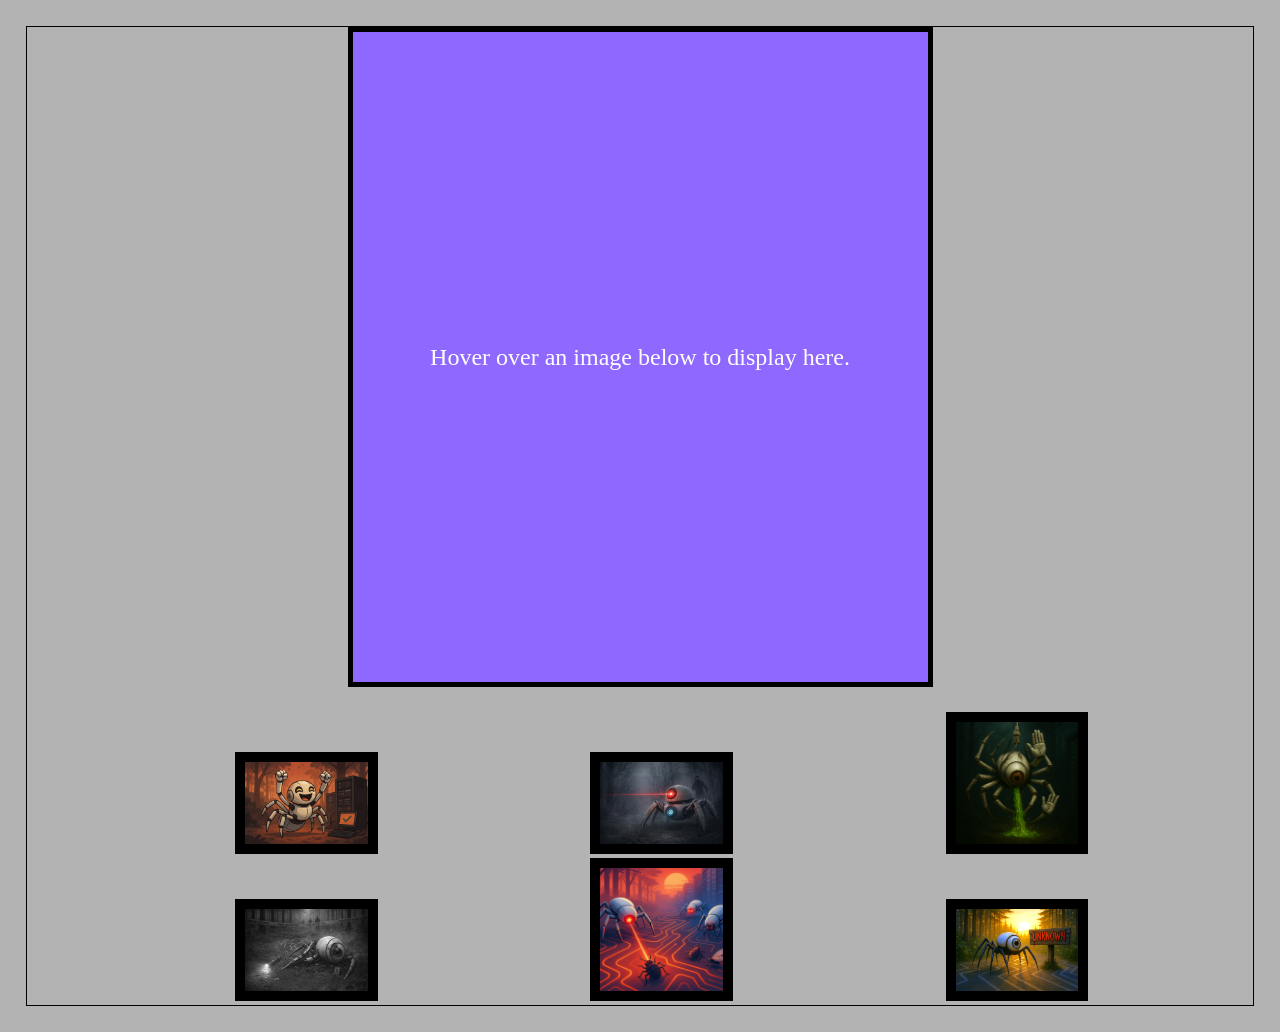
==== index.html @ db783b12 "First Update This is the first update to the application" ====
<!DOCTYPE html>
<html lang="en">
<head>
	<meta charset="UTF-8">
	<title>Photo Gallery</title>
	<link rel="stylesheet" href="css/gallery.css">
	<script src = "js/gallery.js"></script>
</head>
<body>
	<div id = "image">
		Hover over an image below to display here.
	</div>
	<img class = "preview" alt = "The joy of success" src = "img/all_done.png" onmouseover = "upDate(this)" onmouseout = "unDo()">
	<img class = "preview" alt = "Are you still there?" src = "img/AreYouStillThere.png" onmouseover = "upDate(this)" onmouseout = "unDo()">
	<img class = "preview" alt = "Don't drink the cool-aid" src = "img/BadRequest.png" onmouseover = "upDate(this)" onmouseout = "unDo()">
	<img class = "preview" alt = "Tis but a scratch!" src = "img/Broken.png" onmouseover = "upDate(this)" onmouseout = "unDo()">
	<img class = "preview" alt = "No more bugs in the code" src = "img/BUGS.png" onmouseover = "upDate(this)" onmouseout = "unDo()">
	<img class = "preview" alt = "To boldly go, into the unknown..." src = "img/unknown.png" onmouseover = "upDate(this)" onmouseout = "unDo()">
	<script>addListeners()</script>
	<!-- This Page was created for Interactivity with JavaScript: Final Project (April 2026)-->
</body>
</html>
---- css/gallery.css ----
/*Name this external file gallery.css*/
body{
		margin: 2%;
		border: 1px solid black;
		background-color: #b3b3b3;
}
#image{
    line-height:650px;
		width: 575px;
    height: 650px;
		border:5px solid black;
		margin:0 auto;
    background-color: #8e68ff;
    background-image: url('');
    background-repeat: no-repeat;
    color:#FFFFFF;
    text-align: center;
    background-size: 100% 100%;
    margin-bottom:25px;
    font-size: 150%;
}
.preview{
		width:10%;
		margin-left:17%;
    border: 10px solid black;
}
img{
		width:95%;
}
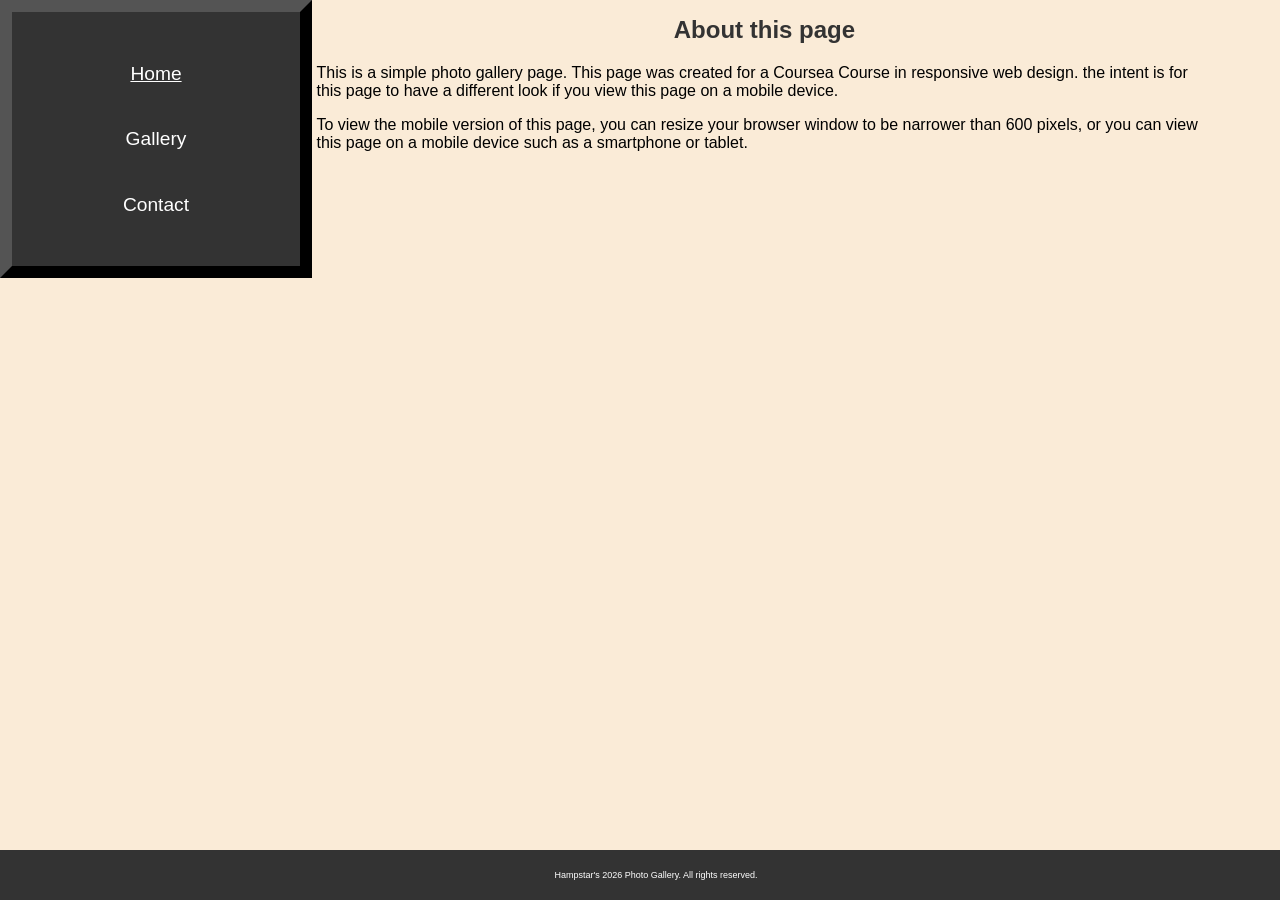
==== commit bfac1695: "Homework updated for the week 2 homework" ====
--- a/index.html
+++ b/index.html
@@ -3,20 +3,22 @@
 <head>
 	<meta charset="UTF-8">
 	<title>Photo Gallery</title>
-	<link rel="stylesheet" href="css/gallery.css">
-	<script src = "js/gallery.js"></script>
+	<link rel="stylesheet" href="css/style.css">
+	<meta name="viewport" content="width=device-width, initial-scale=1">
 </head>
 <body>
-	<div id = "image">
-		Hover over an image below to display here.
-	</div>
-	<img class = "preview" alt = "The joy of success" src = "img/all_done.png" onmouseover = "upDate(this)" onmouseout = "unDo()">
-	<img class = "preview" alt = "Are you still there?" src = "img/AreYouStillThere.png" onmouseover = "upDate(this)" onmouseout = "unDo()">
-	<img class = "preview" alt = "Don't drink the cool-aid" src = "img/BadRequest.png" onmouseover = "upDate(this)" onmouseout = "unDo()">
-	<img class = "preview" alt = "Tis but a scratch!" src = "img/Broken.png" onmouseover = "upDate(this)" onmouseout = "unDo()">
-	<img class = "preview" alt = "No more bugs in the code" src = "img/BUGS.png" onmouseover = "upDate(this)" onmouseout = "unDo()">
-	<img class = "preview" alt = "To boldly go, into the unknown..." src = "img/unknown.png" onmouseover = "upDate(this)" onmouseout = "unDo()">
-	<script>addListeners()</script>
-	<!-- This Page was created for Interactivity with JavaScript: Final Project (April 2026)-->
+	<nav>
+		<a class="active" href="#">Home</a>
+		<a href="#">Gallery</a>
+		<a href="#">Contact</a>
+	</nav>
+	<section id="main">
+		<h1>About this page</h1>
+		<p>This is a simple photo gallery page. This page was created for a Coursea Course in responsive web design. the intent is for this page to have a different look if you view this page on a mobile device.</p>
+		<p>To view the mobile version of this page, you can resize your browser window to be narrower than 600 pixels, or you can view this page on a mobile device such as a smartphone or tablet.</p>
+	</section>
+	<footer>
+		<p>Hampstar's 2026 Photo Gallery. All rights reserved.</p>
+	</footer>
 </body>
 </html>
--- a/css/style.css
+++ b/css/style.css
@@ -0,0 +1,87 @@
+html{
+    font-family: 'Poppins', sans-serif;
+    margin: 0;
+    padding: 0;
+}
+
+body{
+    margin: 0;
+    padding: 0;
+    background-color: #f5f5f5;
+}
+
+nav {
+    background-color: #333;
+    color: #fff;
+    padding: 1rem;
+    text-align: center;
+    border-width: 1vw;
+    border-style: outset;
+    border-color: black;
+}
+
+nav a {
+    color: #fff;
+    text-decoration: none;
+    padding: 1vh;
+    margin: 2vw 1rem;
+    font-size: 1.2rem;
+    display: inline-block;
+}
+
+nav a:hover, nav a:focus {
+    color: yellow;
+    border: 0.5vh solid yellow;
+    border-radius: 2vh;
+    background-color: gray;
+    padding: 0.5vh;
+}
+
+nav a.active {
+    text-decoration: underline;
+}
+
+footer {
+    background-color: #333;
+    color: #fff;
+    padding: 1rem;
+    text-align: center;
+    position: fixed;
+    width: 100%;
+    bottom: 0;
+    font-size: xx-small;
+    line-height: 0px;
+}
+
+h1 {
+    color: #333;
+    text-align: center;
+    margin-top: 0rem;
+    padding-top: 1rem;
+}
+
+section{
+    padding: 0 auto;
+    margin: 0 auto;
+}
+
+@media all and (min-width: 600px) {
+    body{
+        background-color: antiquewhite;
+    }
+
+    nav {
+        width: 20vw;
+        display: inline-block;
+        vertical-align: top;
+    }
+
+    nav a {
+        display: block;
+    }
+
+    section{
+        display: inline-block; 
+        width: 70vw;
+    }
+}
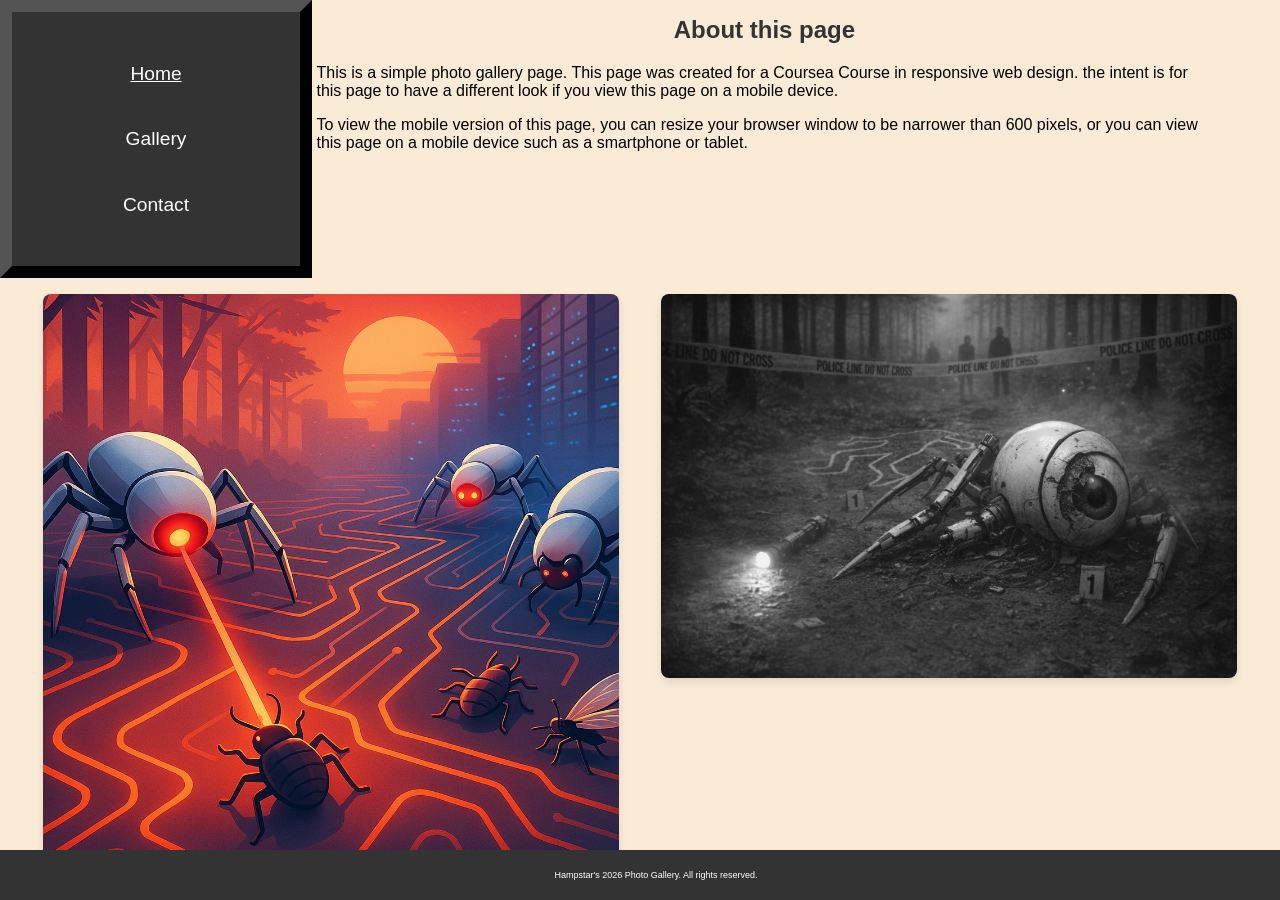
==== commit fdec6dbb: "Updated for final assignment prep updated the landing page for prep for the final project" ====
--- a/index.html
+++ b/index.html
@@ -17,6 +17,14 @@
 		<p>This is a simple photo gallery page. This page was created for a Coursea Course in responsive web design. the intent is for this page to have a different look if you view this page on a mobile device.</p>
 		<p>To view the mobile version of this page, you can resize your browser window to be narrower than 600 pixels, or you can view this page on a mobile device such as a smartphone or tablet.</p>
 	</section>
+	<div class="gallery">
+		<div class="photo">
+			<img src="img/BUGS.png" alt="Found Bugs in the code">
+		</div>
+		<div class="photo">
+			<img src="img/Broken.png" alt="Broken Image">
+		</div>
+	</div>
 	<footer>
 		<p>Hampstar's 2026 Photo Gallery. All rights reserved.</p>
 	</footer>
--- a/css/style.css
+++ b/css/style.css
@@ -65,6 +65,24 @@
     margin: 0 auto;
 }
 
+.gallery {
+    display: grid;
+    grid-template-columns: 80vw;
+    grid-gap: 1rem;
+    padding: 1rem;
+}
+
+.photo{
+    width: 100vw;
+}
+
+img {
+    width: 90vw;
+    height: auto;
+    border-radius: 0.5rem;
+    box-shadow: 0 4px 8px rgba(0, 0, 0, 0.1);
+}
+
 @media all and (min-width: 600px) {
     body{
         background-color: antiquewhite;
@@ -84,4 +102,14 @@
         display: inline-block; 
         width: 70vw;
     }
+
+    .gallery {
+        grid-template-columns: 45vw 45vw;
+        grid-gap: 1rem;
+        padding: 1rem;
+        justify-content: space-evenly;
+    }
+    img {
+        width: 45vw;
+    }
 }
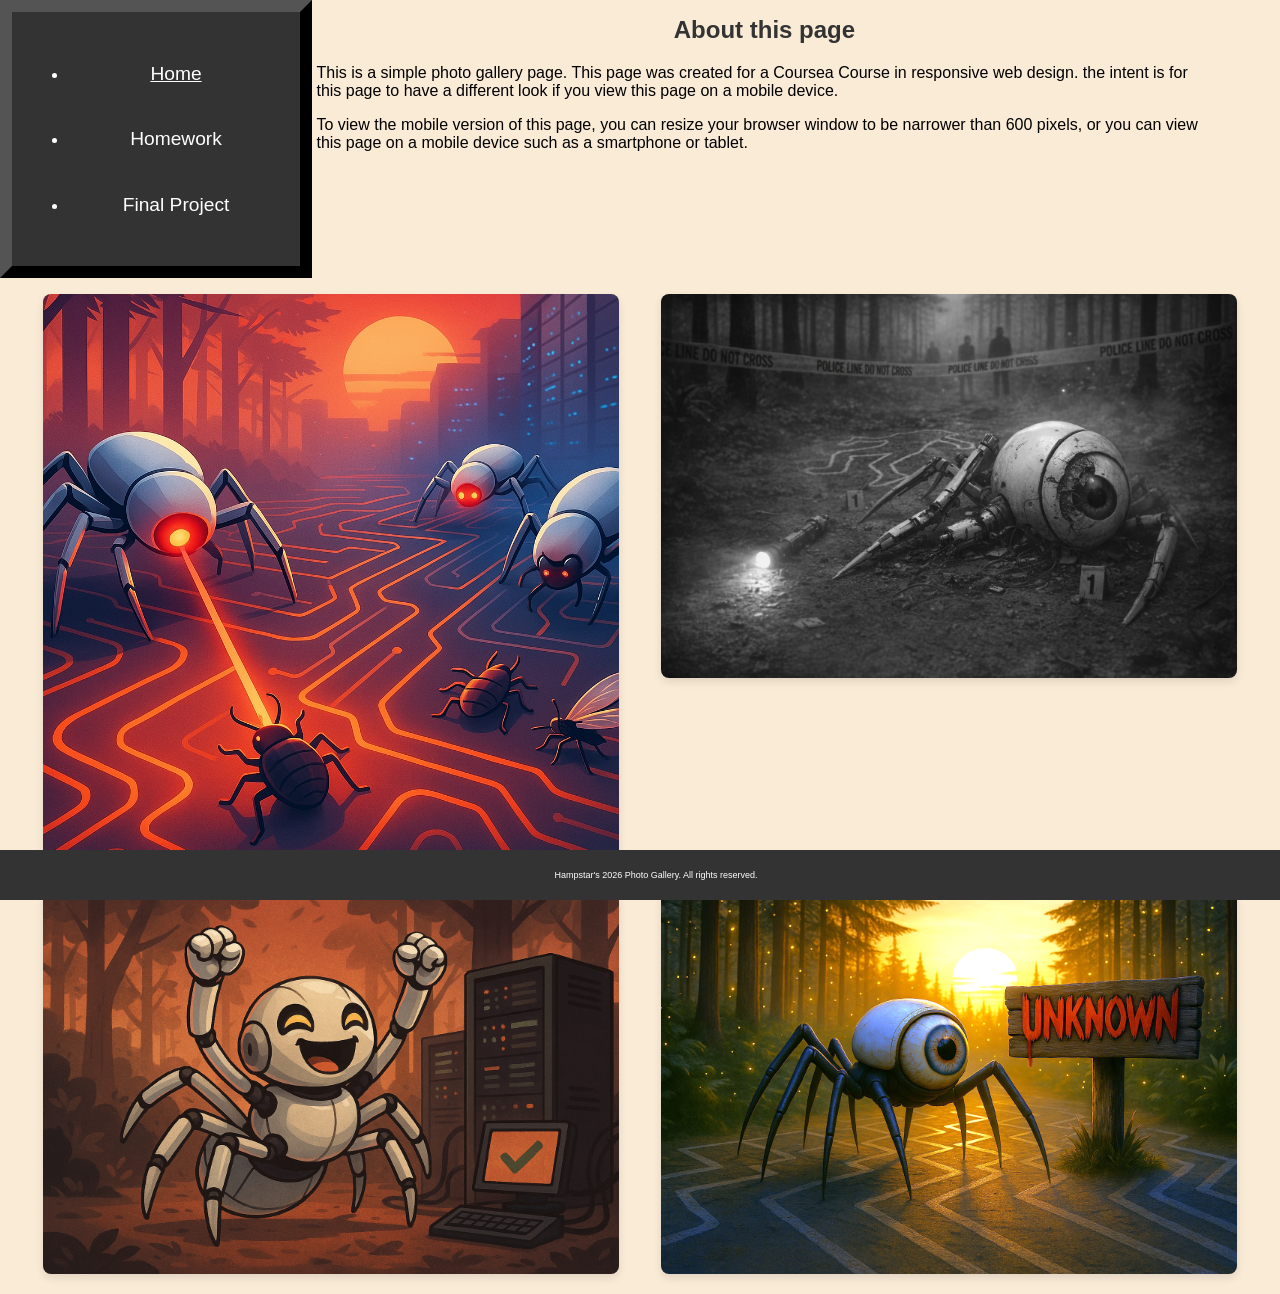
==== commit 0ecbcb54: "updated nav on homepage" ====
--- a/index.html
+++ b/index.html
@@ -8,9 +8,11 @@
 </head>
 <body>
 	<nav>
-		<a class="active" href="#">Home</a>
-		<a href="#">Gallery</a>
-		<a href="#">Contact</a>
+		<ul>
+			<li><a class="active" href="#">Home</a></li>
+			<li><a href="/homework/index.html">Homework</a></li>
+			<li><a href="/final/index.html">Final Project</a></li>
+		</ul>
 	</nav>
 	<section id="main">
 		<h1>About this page</h1>
@@ -24,6 +26,12 @@
 		<div class="photo">
 			<img src="img/Broken.png" alt="Broken Image">
 		</div>
+		<div class="photo">
+			<img src="img/all_done.png" alt="All Done">
+		</div>
+		<div class="photo">
+			<img src="img/unknown.png" alt="Into the Unknown">
+		</div>
 	</div>
 	<footer>
 		<p>Hampstar's 2026 Photo Gallery. All rights reserved.</p>
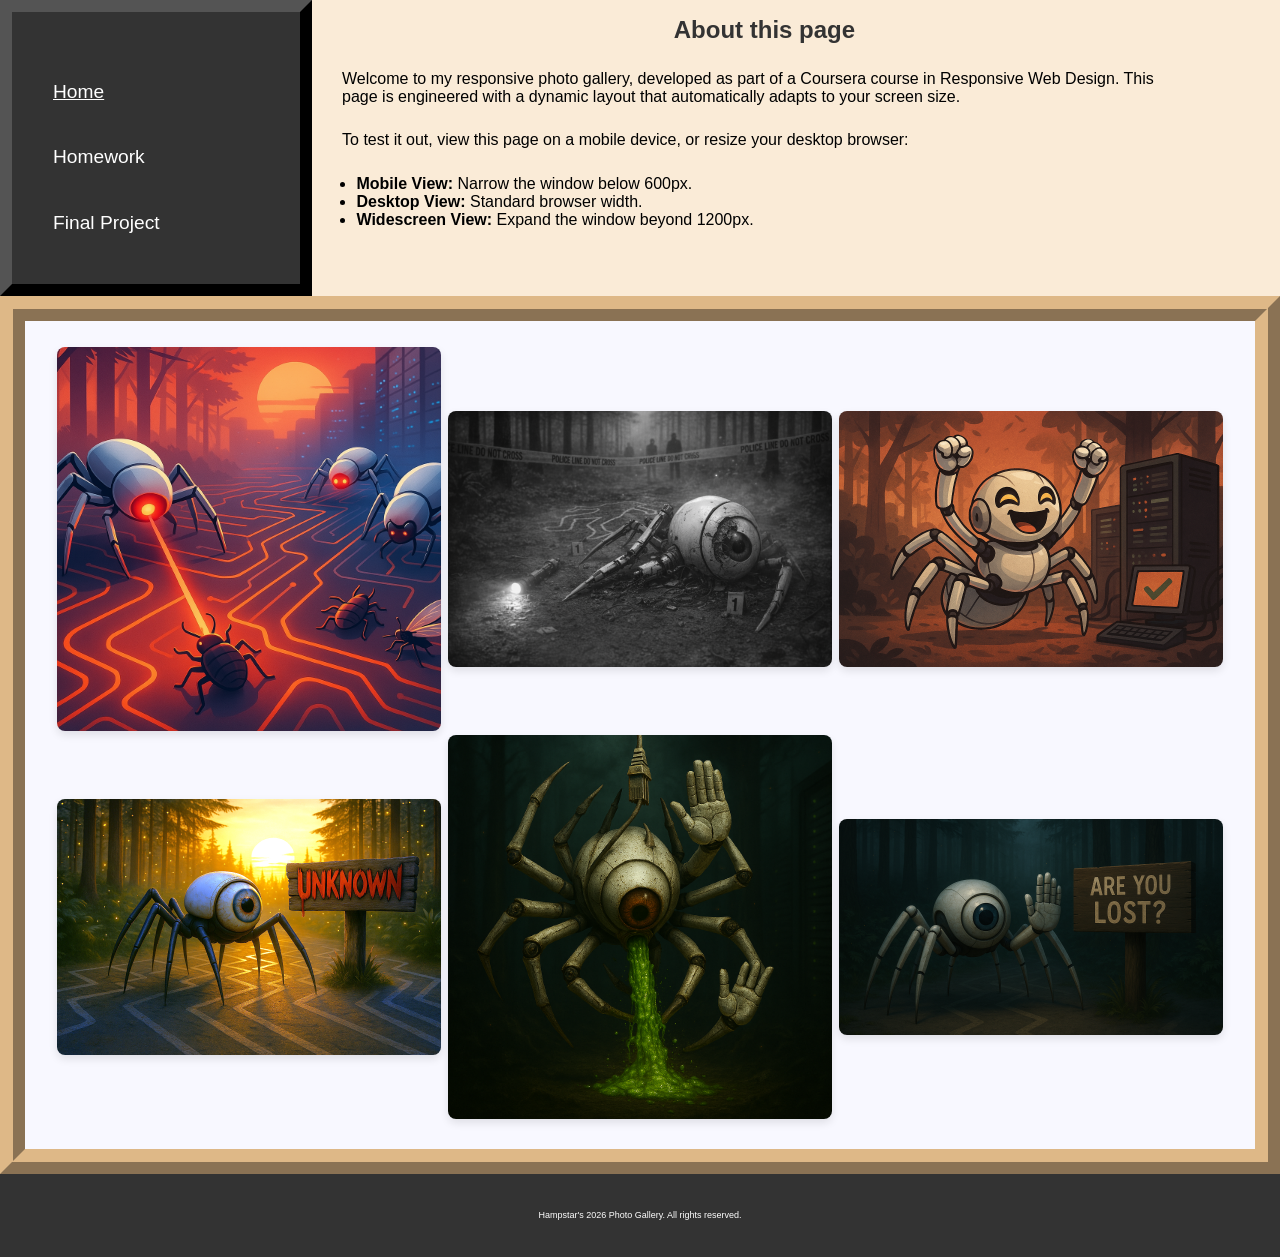
==== commit 36664824: "Updated Homepage Added more content to the homepage. Set layout for mobile desktop and widescreen" ====
--- a/index.html
+++ b/index.html
@@ -16,8 +16,13 @@
 	</nav>
 	<section id="main">
 		<h1>About this page</h1>
-		<p>This is a simple photo gallery page. This page was created for a Coursea Course in responsive web design. the intent is for this page to have a different look if you view this page on a mobile device.</p>
-		<p>To view the mobile version of this page, you can resize your browser window to be narrower than 600 pixels, or you can view this page on a mobile device such as a smartphone or tablet.</p>
+		<p>Welcome to my responsive photo gallery, developed as part of a Coursera course in Responsive Web Design. This page is engineered with a dynamic layout that automatically adapts to your screen size.</p>
+		<p>To test it out, view this page on a mobile device, or resize your desktop browser:</p>
+		<ul>
+			<li><strong>Mobile View:</strong> Narrow the window below 600px.</li>
+			<li><strong>Desktop View:</strong> Standard browser width.</li>
+			<li><strong>Widescreen View:</strong> Expand the window beyond 1200px.</li>
+		</ul>
 	</section>
 	<div class="gallery">
 		<div class="photo">
@@ -32,6 +37,12 @@
 		<div class="photo">
 			<img src="img/unknown.png" alt="Into the Unknown">
 		</div>
+		<div class="photo">
+			<img src="img/BadRequest.png" alt="Sent a bad request to the server">
+		</div>
+		<div class="photo">
+			<img src="img/lost.png" alt="Are you lost?">
+		</div>
 	</div>
 	<footer>
 		<p>Hampstar's 2026 Photo Gallery. All rights reserved.</p>
--- a/css/style.css
+++ b/css/style.css
@@ -1,13 +1,14 @@
 html{
     font-family: 'Poppins', sans-serif;
-    margin: 0;
-    padding: 0;
 }
 
 body{
-    margin: 0;
-    padding: 0;
     background-color: #f5f5f5;
+    margin: 0%;
+}
+
+p {
+    margin: 2vw;
 }
 
 nav {
@@ -18,6 +19,15 @@
     border-width: 1vw;
     border-style: outset;
     border-color: black;
+}
+
+nav ul {
+    list-style: disclosure-closed;
+    text-align: initial;
+}
+
+li.active {
+    list-style: disclosure-open;
 }
 
 nav a {
@@ -37,7 +47,7 @@
     padding: 0.5vh;
 }
 
-nav a.active {
+li a.active {
     text-decoration: underline;
 }
 
@@ -46,8 +56,6 @@
     color: #fff;
     padding: 1rem;
     text-align: center;
-    position: fixed;
-    width: 100%;
     bottom: 0;
     font-size: xx-small;
     line-height: 0px;
@@ -67,23 +75,50 @@
 
 .gallery {
     display: grid;
-    grid-template-columns: 80vw;
-    grid-gap: 1rem;
-    padding: 1rem;
+    grid-template-columns: 90vw;
+    justify-content: space-evenly;
+    border-width: 2vw;
+    padding: 2vw;
+    border-color: burlywood;
+    border-style: ridge;
+    background-color: ghostwhite;
 }
 
 .photo{
-    width: 100vw;
+    width: 100%;
+    align-content: center;
 }
 
 img {
-    width: 90vw;
+    width: 100%;
     height: auto;
     border-radius: 0.5rem;
     box-shadow: 0 4px 8px rgba(0, 0, 0, 0.1);
 }
 
 @media all and (min-width: 600px) {
+    body{
+        background-color: lightgrey;
+    }
+
+    nav ul {
+        display: inline;
+    }
+    
+    nav ul li {
+        display: inline;
+    }
+    
+    .gallery {
+        grid-template-columns: 45vw 45vw;
+    }
+
+    .photo:nth-child(3n){
+        grid-column: 1 / span 2;
+    }
+}
+
+@media all and (min-width: 1200px) {
     body{
         background-color: antiquewhite;
     }
@@ -104,12 +139,10 @@
     }
 
     .gallery {
-        grid-template-columns: 45vw 45vw;
-        grid-gap: 1rem;
-        padding: 1rem;
-        justify-content: space-evenly;
+        grid-template-columns: 30vw 30vw 30vw; 
     }
-    img {
-        width: 45vw;
+
+    .photo:nth-child(3n){
+        grid-column: auto
     }
 }
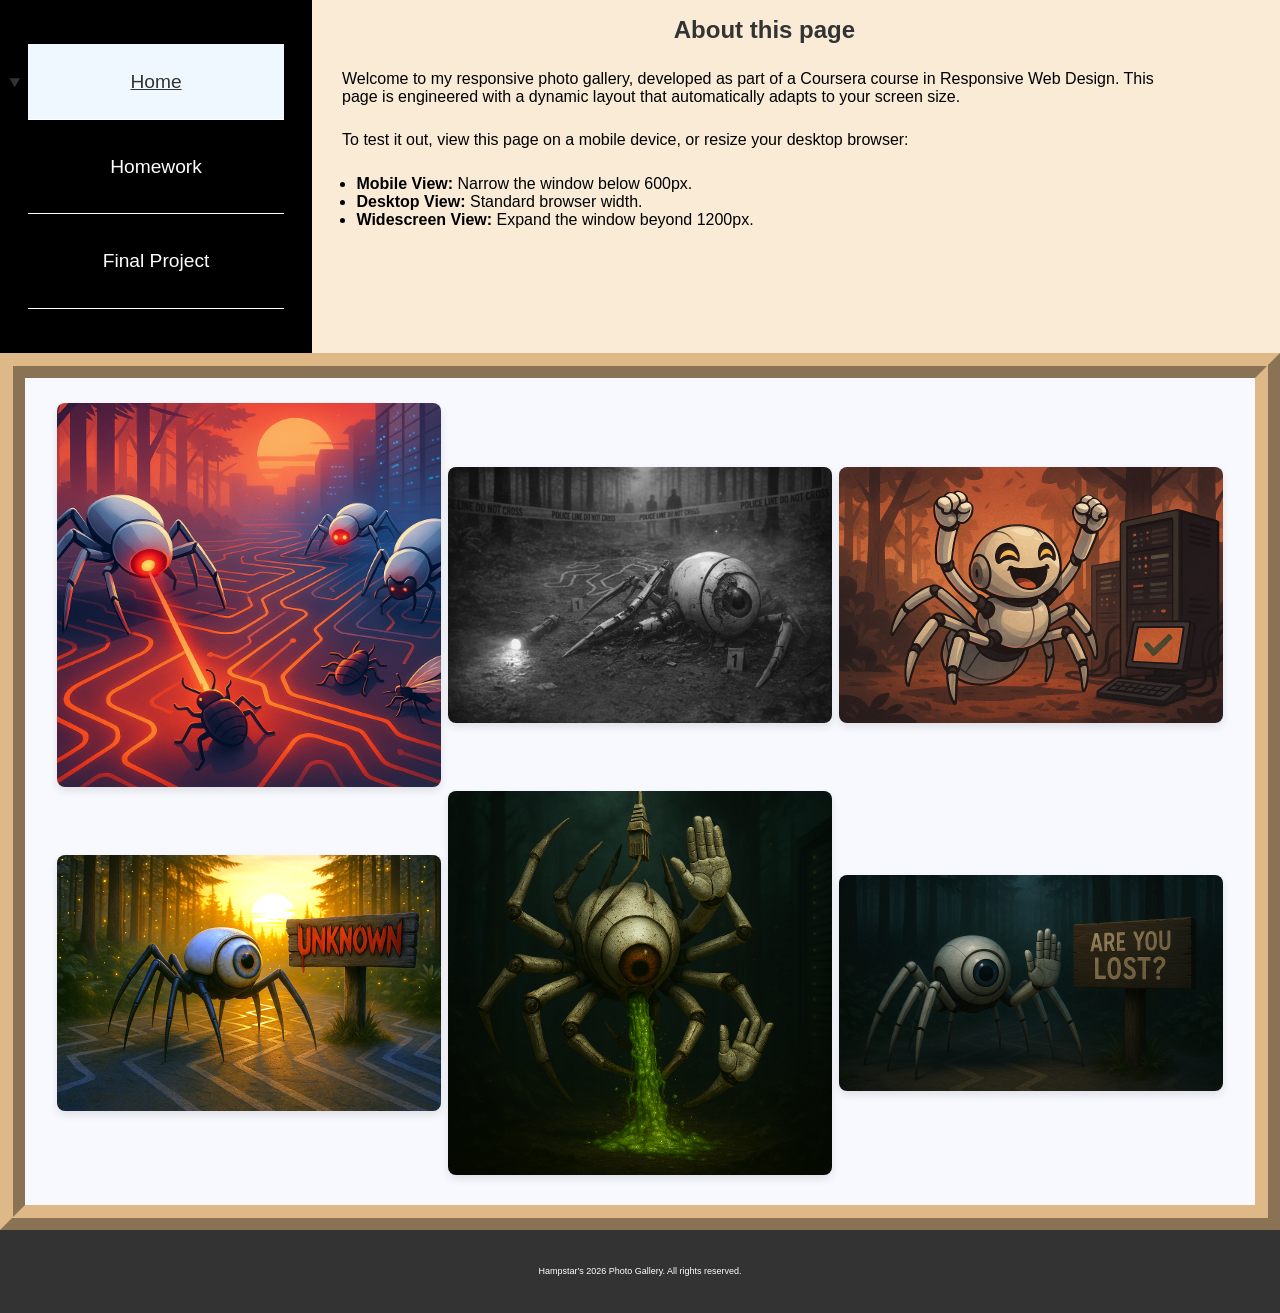
==== commit 1bb2934b: "Minor update Small update to the UI for mobile and tablet modes" ====
--- a/index.html
+++ b/index.html
@@ -9,7 +9,7 @@
 <body>
 	<nav>
 		<ul>
-			<li><a class="active" href="#">Home</a></li>
+			<li class="active"><a class="active" href="#">Home</a></li>
 			<li><a href="/homework/index.html">Homework</a></li>
 			<li><a href="/final/index.html">Final Project</a></li>
 		</ul>
--- a/css/style.css
+++ b/css/style.css
@@ -12,43 +12,49 @@
 }
 
 nav {
-    background-color: #333;
-    color: #fff;
+    background-color: black;
+    color:black;
     padding: 1rem;
-    text-align: center;
     border-width: 1vw;
-    border-style: outset;
+    border-style: solid;
     border-color: black;
 }
 
 nav ul {
     list-style: disclosure-closed;
     text-align: initial;
+    padding: 0px;
 }
+
+nav ul li{
+    border-bottom: 1px solid white;
+}
+
 
 li.active {
     list-style: disclosure-open;
+    text-decoration: underline;
+}
+
+.active {
+    background-color:aliceblue;
+    color: #333;
+    padding: 0.5px;
 }
 
 nav a {
+    text-decoration: none;
+    margin: 2vw 1rem;
+    padding: 10px;
+    font-size: 1.2rem;
+    display: block;
     color: #fff;
-    text-decoration: none;
-    padding: 1vh;
-    margin: 2vw 1rem;
-    font-size: 1.2rem;
-    display: inline-block;
+    text-align: center;
 }
 
 nav a:hover, nav a:focus {
     color: yellow;
-    border: 0.5vh solid yellow;
-    border-radius: 2vh;
-    background-color: gray;
-    padding: 0.5vh;
-}
-
-li a.active {
-    text-decoration: underline;
+    background-color:darksalmon;
 }
 
 footer {
@@ -97,18 +103,19 @@
 }
 
 @media all and (min-width: 600px) {
+    nav ul {
+        display: flex;
+        justify-content: space-between;
+    }
+
+    nav ul li {
+        align-self: center;
+    }
+
     body{
         background-color: lightgrey;
     }
 
-    nav ul {
-        display: inline;
-    }
-    
-    nav ul li {
-        display: inline;
-    }
-    
     .gallery {
         grid-template-columns: 45vw 45vw;
     }
@@ -129,6 +136,10 @@
         vertical-align: top;
     }
 
+    nav ul {
+        display: block;
+    }
+
     nav a {
         display: block;
     }
@@ -145,4 +156,11 @@
     .photo:nth-child(3n){
         grid-column: auto
     }
+}
+
+@media (prefers-color-scheme: dark) {
+    body {
+        background-color: #333;
+        color: white;
+    }
 }
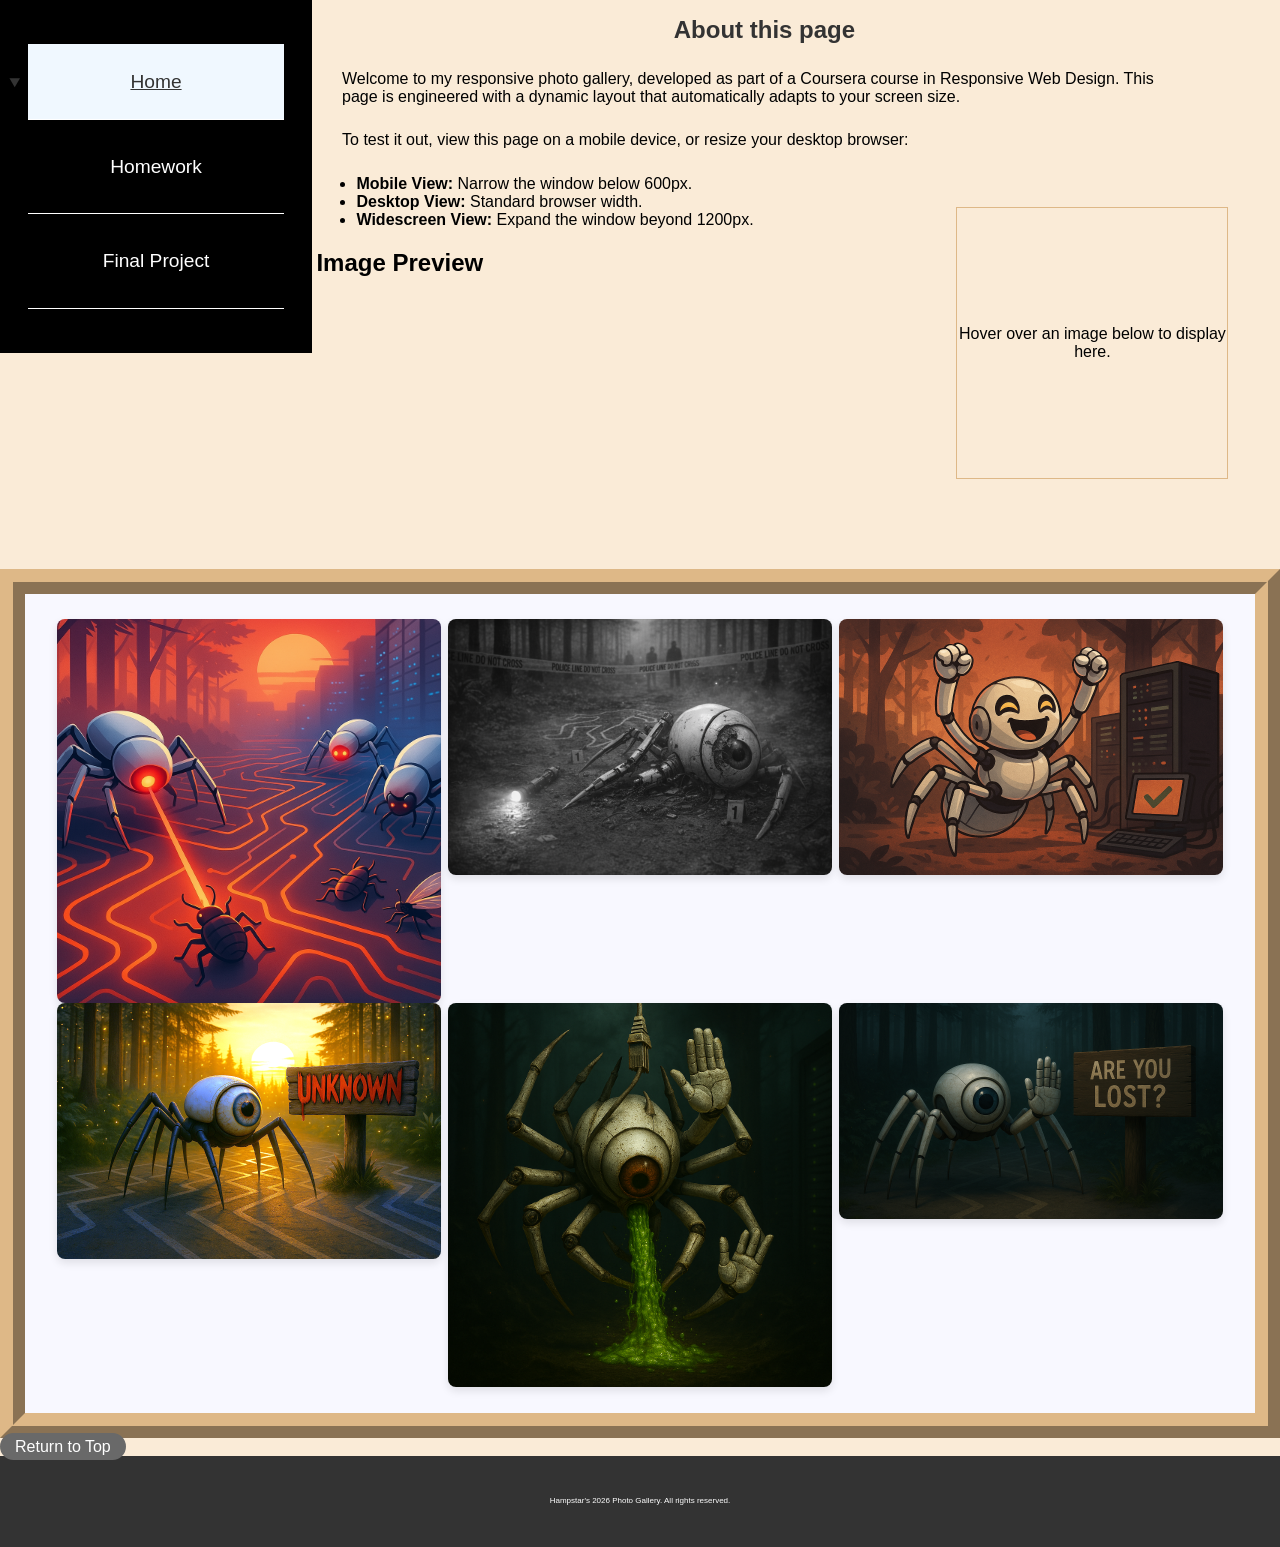
==== commit 25a1e552: "Added more accessability controls added more keyboard control naviagations" ====
--- a/index.html
+++ b/index.html
@@ -5,9 +5,10 @@
 	<title>Photo Gallery</title>
 	<link rel="stylesheet" href="css/style.css">
 	<meta name="viewport" content="width=device-width, initial-scale=1">
+	<script src="/js/script.js"></script>
 </head>
 <body>
-	<nav>
+	<nav id="navbar">
 		<ul>
 			<li class="active"><a class="active" href="#">Home</a></li>
 			<li><a href="/homework/index.html">Homework</a></li>
@@ -23,29 +24,23 @@
 			<li><strong>Desktop View:</strong> Standard browser width.</li>
 			<li><strong>Widescreen View:</strong> Expand the window beyond 1200px.</li>
 		</ul>
+		<h2>Image Preview</h2>
+		<div class="preview" id="image">Hover over an image below to display here.</div>
 	</section>
 	<div class="gallery">
-		<div class="photo">
-			<img src="img/BUGS.png" alt="Found Bugs in the code">
-		</div>
-		<div class="photo">
-			<img src="img/Broken.png" alt="Broken Image">
-		</div>
-		<div class="photo">
-			<img src="img/all_done.png" alt="All Done">
-		</div>
-		<div class="photo">
-			<img src="img/unknown.png" alt="Into the Unknown">
-		</div>
-		<div class="photo">
-			<img src="img/BadRequest.png" alt="Sent a bad request to the server">
-		</div>
-		<div class="photo">
-			<img src="img/lost.png" alt="Are you lost?">
-		</div>
+		<img class="photo" src="img/BUGS.png" alt="Found Bugs in the code">
+		<img class="photo" src="img/Broken.png" alt="Broken Image">
+		<img class="photo" src="img/all_done.png" alt="All Done">
+		<img class="photo" src="img/unknown.png" alt="Into the Unknown">
+		<img class="photo" src="img/BadRequest.png" alt="Sent a bad request to the server">
+		<img class="photo" src="img/lost.png" alt="Are you lost?">
 	</div>
+	<section>
+		<a href="#navbar" class="button">Return to Top</a>
+	</section>
 	<footer>
 		<p>Hampstar's 2026 Photo Gallery. All rights reserved.</p>
 	</footer>
+	<script>addListeners();</script>
 </body>
 </html>
--- a/css/style.css
+++ b/css/style.css
@@ -57,14 +57,33 @@
     background-color:darksalmon;
 }
 
+a.button {
+    text-decoration: none;
+    color: white;
+    background-color: dimgray;
+    padding: 5px 15px;
+    border-radius: 25px;
+}
+
+a.button:hover, a.button:focus{
+    text-decoration: none;
+    color: yellow;
+    background-color: black;
+    padding: 5px 15px;
+    border-radius: 25px;
+}
+
 footer {
     background-color: #333;
     color: #fff;
     padding: 1rem;
     text-align: center;
     bottom: 0;
-    font-size: xx-small;
-    line-height: 0px;
+}
+
+footer p {
+    font-size: 0.5rem;
+    line-height: 0.5rem;
 }
 
 h1 {
@@ -75,8 +94,8 @@
 }
 
 section{
-    padding: 0 auto;
-    margin: 0 auto;
+    padding: 0 ;
+    margin: 0 ;
 }
 
 .gallery {
@@ -95,6 +114,18 @@
     align-content: center;
 }
 
+.preview {
+    width: 50vw;
+    height: 50vw;
+    text-align: center;
+    position: relative;
+    left: 25vw;
+    align-content: center;
+    border: 1px ridge burlywood;
+    margin-bottom: 5vh;
+    background-size: 100% 100%;
+}
+
 img {
     width: 100%;
     height: auto;
@@ -102,6 +133,8 @@
     box-shadow: 0 4px 8px rgba(0, 0, 0, 0.1);
 }
 
+
+
 @media all and (min-width: 600px) {
     nav ul {
         display: flex;
@@ -123,6 +156,15 @@
     .photo:nth-child(3n){
         grid-column: 1 / span 2;
     }
+
+    .preview {
+        height: 20vw;
+        width: 20vw;
+        position: relative;
+        bottom: 20vh;
+        left: 75vw;
+        margin-bottom: 0;
+    }
 }
 
 @media all and (min-width: 1200px) {
@@ -156,6 +198,14 @@
     .photo:nth-child(3n){
         grid-column: auto
     }
+
+    .preview {
+        height: 30vh;
+        width: 30vh;
+        position: relative;
+        left: 50vw;
+        bottom: 10vh;
+    }
 }
 
 @media (prefers-color-scheme: dark) {
@@ -163,4 +213,7 @@
         background-color: #333;
         color: white;
     }
+    h1 {
+        color: white;
+    }
 }
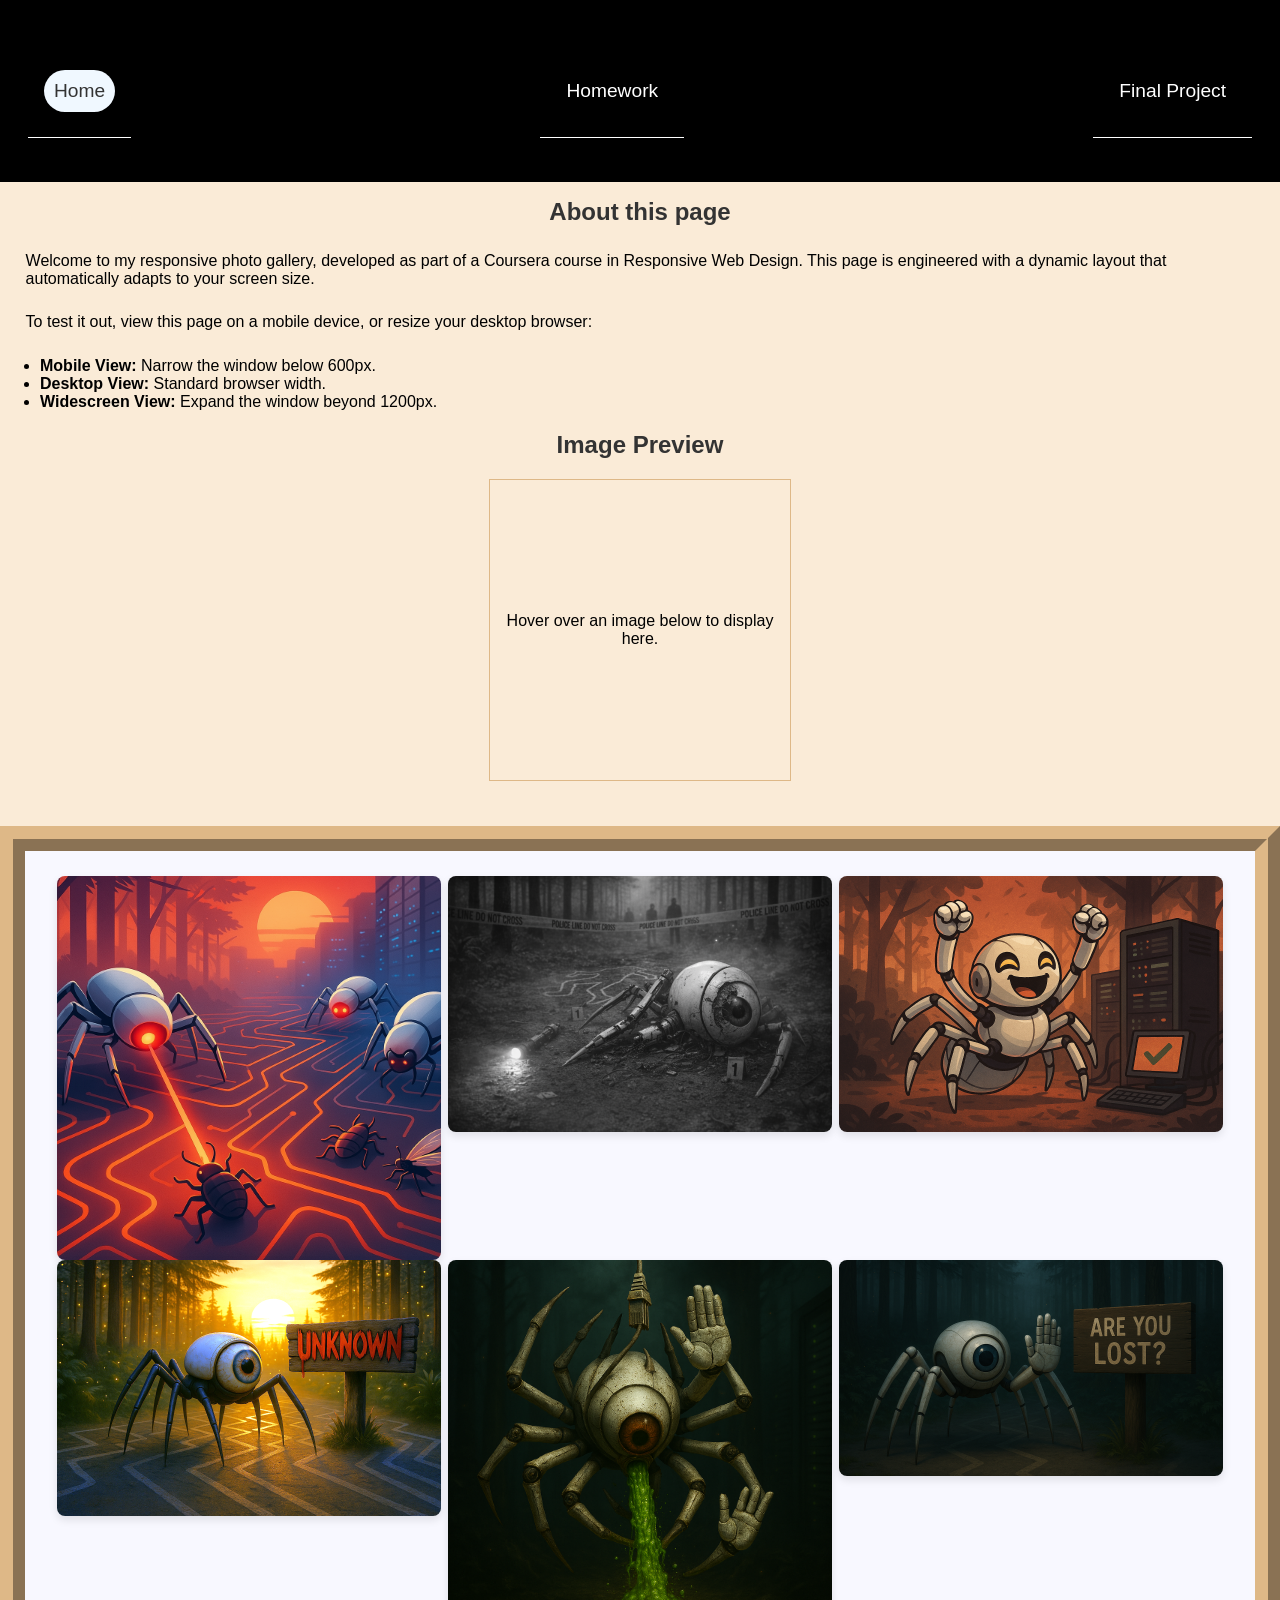
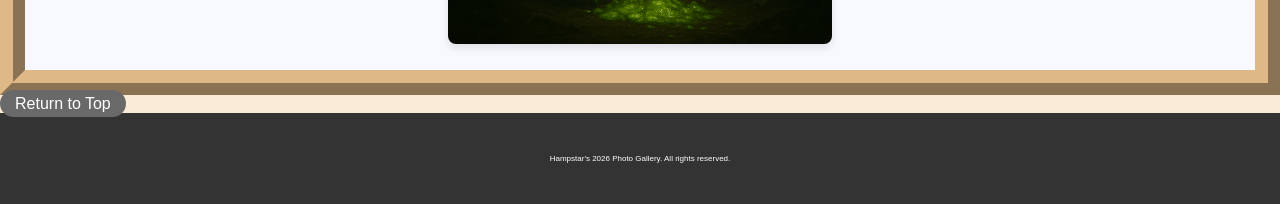
==== commit edc7a5c2: "Final Project Cleanup of the Final project> this is now a complete site and ready to be submitted" ====
--- a/index.html
+++ b/index.html
@@ -10,7 +10,7 @@
 <body>
 	<nav id="navbar">
 		<ul>
-			<li class="active"><a class="active" href="#">Home</a></li>
+			<li><a class="active" href="#">Home</a></li>
 			<li><a href="/homework/index.html">Homework</a></li>
 			<li><a href="/final/index.html">Final Project</a></li>
 		</ul>
@@ -24,17 +24,19 @@
 			<li><strong>Desktop View:</strong> Standard browser width.</li>
 			<li><strong>Widescreen View:</strong> Expand the window beyond 1200px.</li>
 		</ul>
-		<h2>Image Preview</h2>
-		<div class="preview" id="image">Hover over an image below to display here.</div>
+		<div>
+			<h2>Image Preview</h2>
+			<div class="preview" id="image">Hover over an image below to display here.</div>
+		</div>
+		<div class="gallery">
+			<img class="photo" src="img/BUGS.png" alt="Found Bugs in the code">
+			<img class="photo" src="img/Broken.png" alt="Broken Image">
+			<img class="photo" src="img/all_done.png" alt="All Done">
+			<img class="photo" src="img/unknown.png" alt="Into the Unknown">
+			<img class="photo" src="img/BadRequest.png" alt="Sent a bad request to the server">
+			<img class="photo" src="img/lost.png" alt="Are you lost?">
+		</div>
 	</section>
-	<div class="gallery">
-		<img class="photo" src="img/BUGS.png" alt="Found Bugs in the code">
-		<img class="photo" src="img/Broken.png" alt="Broken Image">
-		<img class="photo" src="img/all_done.png" alt="All Done">
-		<img class="photo" src="img/unknown.png" alt="Into the Unknown">
-		<img class="photo" src="img/BadRequest.png" alt="Sent a bad request to the server">
-		<img class="photo" src="img/lost.png" alt="Are you lost?">
-	</div>
 	<section>
 		<a href="#navbar" class="button">Return to Top</a>
 	</section>
--- a/css/style.css
+++ b/css/style.css
@@ -9,6 +9,11 @@
 
 p {
     margin: 2vw;
+}
+
+a {
+    padding: 10px 15px;
+    border-radius: 25px;
 }
 
 nav {
@@ -18,6 +23,8 @@
     border-width: 1vw;
     border-style: solid;
     border-color: black;
+    position: sticky;
+    top: 0px;
 }
 
 nav ul {
@@ -39,10 +46,9 @@
 .active {
     background-color:aliceblue;
     color: #333;
-    padding: 0.5px;
-}
-
-nav a {
+}
+
+nav ul li a {
     text-decoration: none;
     margin: 2vw 1rem;
     padding: 10px;
@@ -91,6 +97,11 @@
     text-align: center;
     margin-top: 0rem;
     padding-top: 1rem;
+}
+
+h2 {
+    color: #333;
+    text-align: center;
 }
 
 section{
@@ -115,13 +126,12 @@
 }
 
 .preview {
-    width: 50vw;
-    height: 50vw;
-    text-align: center;
-    position: relative;
-    left: 25vw;
+    width: 150px;
+    height: 150px;
+    text-align: center;
     align-content: center;
     border: 1px ridge burlywood;
+    margin: auto;
     margin-bottom: 5vh;
     background-size: 100% 100%;
 }
@@ -158,12 +168,8 @@
     }
 
     .preview {
-        height: 20vw;
-        width: 20vw;
-        position: relative;
-        bottom: 20vh;
-        left: 75vw;
-        margin-bottom: 0;
+        height: 200px;
+        width: 200px;;
     }
 }
 
@@ -172,25 +178,6 @@
         background-color: antiquewhite;
     }
 
-    nav {
-        width: 20vw;
-        display: inline-block;
-        vertical-align: top;
-    }
-
-    nav ul {
-        display: block;
-    }
-
-    nav a {
-        display: block;
-    }
-
-    section{
-        display: inline-block; 
-        width: 70vw;
-    }
-
     .gallery {
         grid-template-columns: 30vw 30vw 30vw; 
     }
@@ -200,20 +187,109 @@
     }
 
     .preview {
-        height: 30vh;
-        width: 30vh;
-        position: relative;
+        height: 300px;
+        width: 300px;
         left: 50vw;
         bottom: 10vh;
     }
 }
 
 @media (prefers-color-scheme: dark) {
+
     body {
-        background-color: #333;
-        color: white;
-    }
-    h1 {
-        color: white;
+        background-color: #1e1e1e;
+        color: #e8e8e8;
+    }
+
+    html {
+        color-scheme: dark;
+    }
+
+    p {
+        color: #e0e0e0;
+    }
+
+    h1, h2 {
+        color: #f0f0f0;
+    }
+
+    a {
+        color: #9ecbff;
+    }
+
+    a:hover, a:focus {
+        color: #ffe27a;
+    }
+
+    nav {
+        background-color: #111;
+        color: #eee;
+        border-color: #222;
+    }
+
+    nav ul li {
+        border-bottom: 1px solid #555;
+    }
+
+    nav a {
+        color: #f5f5f5;
+        background-color: transparent;
+    }
+
+    nav a:hover, nav a:focus {
+        color: #ffe27a;
+        background-color: #663a2f; /* darkened darksalmon */
+    }
+
+    .active {
+        background-color: #2a2a2a;
+        color: #f5d97a;
+    }
+
+    a.button {
+        background-color: #444;
+        color: #fff;
+    }
+
+    a.button:hover, a.button:focus {
+        background-color: #000;
+        color: #ffe27a;
+    }
+
+    .gallery {
+        background-color: #2b2b2b;
+        border-color: #8b6a3f; /* darkened burlywood */
+    }
+
+    .preview {
+        border-color: #8b6a3f;
+        background-color: #1f1f1f;
+    }
+
+    img {
+        box-shadow: 0 4px 8px rgba(0, 0, 0, 0.6);
+    }
+
+    footer {
+        background-color: #111;
+        color: #ccc;
+    }
+
+    footer p {
+        color: #aaa;
+    }
+
+    figure {
+        background-color: #2b2b2b;
+        color: #f5d97a;
+        border: 2px solid #444;
+    }
+
+    figure a {
+        color: #ffd86b;
+    }
+
+    figure figcaption {
+        color: #cfcfcf;
     }
 }
